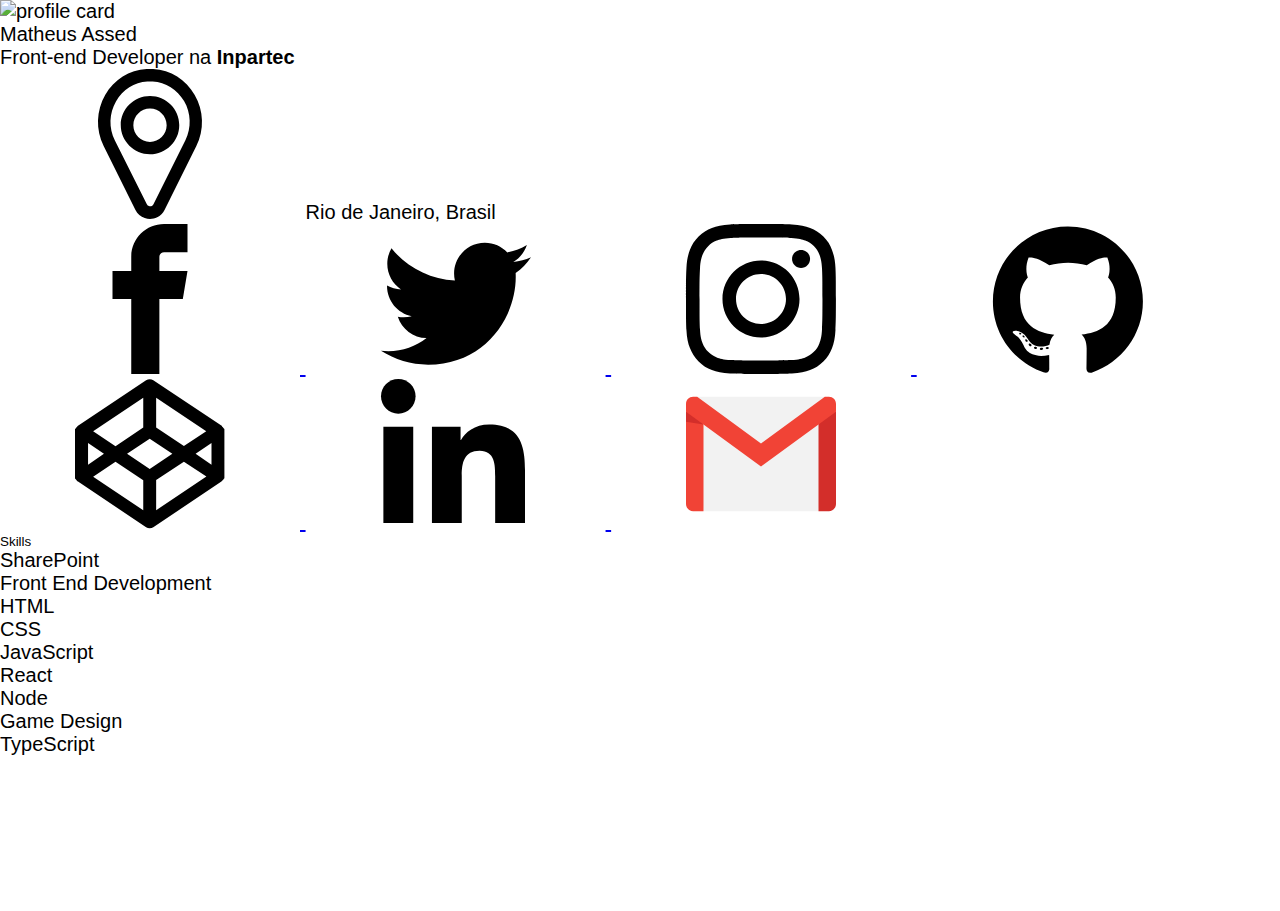
==== index.html @ c16f8de3 "Update Geral" ====
<!DOCTYPE html>
<html>
<head>
	<meta charset="utf-8">
	<meta http-equiv="X-UA-Compatible" content="IE=edge">
	<meta name="viewport" content="width=device-width, initial-scale=1.0">

	<!--Titulo-->
	<title>Matheus Assed</title>

	<!--Favicon-->
	<link rel="icon" href="favicon.ico" type="image/ico"/>

	<!--CSS-->
	<link rel="stylesheet" href="style/style.css">

</head>
<body>
	<div class="wrapper">
	  <div class="profile-card js-profile-card">
	    <div class="profile-card__img">
	      <img src="https://i.imgur.com/CRNBzxI.jpg" alt="profile card">
	    </div>

	    <div class="profile-card__cnt js-profile-cnt">
	      <div class="profile-card__name">Matheus Assed</div>
	      <div class="profile-card__txt">Front-end Developer na <strong>Inpartec</strong></div>
	      <div class="profile-card-loc">
		<span class="profile-card-loc__icon">
		  <svg class="icon"><use xlink:href="#icon-location"></use></svg>
		</span>

		<span class="profile-card-loc__txt">
		  Rio de Janeiro, Brasil
		</span>
	      </div>

	      <div class="profile-card-social">
		<a href="https://www.facebook.com/matheusassed" class="profile-card-social__item facebook" target="_blank">
		  <span class="icon-font">
		      <svg class="icon"><use xlink:href="#icon-facebook"></use></svg>
		  </span>
		</a>

		<a href="https://twitter.com/matheusassed" class="profile-card-social__item twitter" target="_blank">
		  <span class="icon-font">
		      <svg class="icon"><use xlink:href="#icon-twitter"></use></svg>
		  </span>
		</a>

		<a href="https://www.instagram.com/matheusassed" class="profile-card-social__item instagram" target="_blank">
		  <span class="icon-font">
		      <svg class="icon"><use xlink:href="#icon-instagram"></use></svg>
		  </span>
		</a>

		<a href="https://github.com/matheusassed" class="profile-card-social__item github" target="_blank">
		  <span class="icon-font">
		      <svg class="icon"><use xlink:href="#icon-github"></use></svg>
		  </span>
		</a>

		<a href="https://codepen.io/matheusassed" class="profile-card-social__item codepen" target="_blank">
		  <span class="icon-font">
		      <svg class="icon"><use xlink:href="#icon-codepen"></use></svg>
		  </span>
		</a>        

		<a href="https://linkedin.com/in/matheusassed" class="profile-card-social__item linkedin" target="_blank">
		  <span class="icon-font">
		      <svg class="icon"><use xlink:href="#icon-linkedin"></use></svg>
		  </span>
		</a>        

		<a href="mailto:matheusassed@gmail.com" class="profile-card-social__item email" target="_blank">
		  <span class="icon-font">
		      <svg class="icon"><use xlink:href="#icon-email"></use></svg>
		  </span>
		</a>

	      </div>

	      <div class="skills">
		<h6>Skills</h6>
		<ul>
		  <li>SharePoint</li>
		  <li>Front End Development</li>
		  <li>HTML</li>
		  <li>CSS</li>
		  <li>JavaScript</li>
		  <li>React</li>
		  <li>Node</li>
		  <li>Game Design</li>
		  <li>TypeScript</li>
		</ul>
		    </div>
	    </div>
	  </div>

	</div>

	<svg hidden="hidden">
	  <defs>
	    <symbol id="icon-codepen" viewBox="0 0 32 32">
	      <title>codepen</title>
	      <path d="M31.872 10.912v-0.032c0-0.064 0-0.064 0-0.096v-0.064c0-0.064 0-0.064-0.064-0.096 0 0 0-0.064-0.064-0.064 0-0.064-0.064-0.064-0.064-0.096 0 0 0-0.064-0.064-0.064 0-0.064-0.064-0.064-0.064-0.096l-0.192-0.192v-0.064l-0.064-0.064-14.592-9.696c-0.448-0.32-1.056-0.32-1.536 0l-14.528 9.696-0.32 0.32c0 0-0.064 0.064-0.064 0.096 0 0 0 0.064-0.064 0.064 0 0.064-0.064 0.064-0.064 0.096 0 0 0 0.064-0.064 0.064 0 0.064 0 0.064-0.064 0.096v0.064c0 0.064 0 0.064 0 0.096v0.064c0 0.064 0 0.096 0 0.16v9.696c0 0.064 0 0.096 0 0.16v0.064c0 0.064 0 0.064 0 0.096v0.064c0 0.064 0 0.064 0.064 0.096 0 0 0 0.064 0.064 0.064 0 0.064 0.064 0.064 0.064 0.096 0 0 0 0.064 0.064 0.064 0 0.064 0.064 0.064 0.064 0.096l0.256 0.256 0.064 0.032 14.528 9.728c0.224 0.16 0.48 0.224 0.768 0.224s0.544-0.064 0.768-0.224l14.528-9.728 0.32-0.32c0 0 0.064-0.064 0.064-0.096 0 0 0-0.064 0.064-0.064 0-0.064 0.064-0.064 0.064-0.096 0 0 0-0.064 0.064-0.064 0-0.064 0-0.064 0.064-0.096v-0.032c0-0.064 0-0.064 0-0.096v-0.064c0-0.064 0-0.096 0-0.16v-9.664c0-0.064 0-0.096 0-0.224zM17.312 4l10.688 7.136-4.768 3.168-5.92-3.936v-6.368zM14.56 4v6.368l-5.92 3.968-4.768-3.168 10.688-7.168zM2.784 13.664l3.392 2.304-3.392 2.304c0 0 0-4.608 0-4.608zM14.56 28l-10.688-7.136 4.768-3.2 5.92 3.936v6.4zM15.936 19.2l-4.832-3.232 4.832-3.232 4.832 3.232-4.832 3.232zM17.312 28v-6.432l5.92-3.936 4.8 3.168-10.72 7.2zM29.12 18.272l-3.392-2.304 3.392-2.304v4.608z"></path>
	    </symbol>

	    <symbol id="icon-github" viewBox="0 0 32 32">
	      <title>github</title>
	      <path d="M16.192 0.512c-8.832 0-16 7.168-16 16 0 7.072 4.576 13.056 10.944 15.168 0.8 0.16 1.088-0.352 1.088-0.768 0-0.384 0-1.632-0.032-2.976-4.448 0.96-5.376-1.888-5.376-1.888-0.736-1.856-1.792-2.336-1.792-2.336-1.44-0.992 0.096-0.96 0.096-0.96 1.6 0.128 2.464 1.664 2.464 1.664 1.44 2.432 3.744 1.728 4.672 1.344 0.128-1.024 0.544-1.728 1.024-2.144-3.552-0.448-7.296-1.824-7.296-7.936 0-1.76 0.64-3.168 1.664-4.288-0.16-0.416-0.704-2.016 0.16-4.224 0 0 1.344-0.416 4.416 1.632 1.28-0.352 2.656-0.544 4-0.544s2.72 0.192 4 0.544c3.040-2.080 4.384-1.632 4.384-1.632 0.864 2.208 0.32 3.84 0.16 4.224 1.024 1.12 1.632 2.56 1.632 4.288 0 6.144-3.744 7.488-7.296 7.904 0.576 0.512 1.088 1.472 1.088 2.976 0 2.144-0.032 3.872-0.032 4.384 0 0.416 0.288 0.928 1.088 0.768 6.368-2.112 10.944-8.128 10.944-15.168 0-8.896-7.168-16.032-16-16.032z"></path>
	      <path d="M6.24 23.488c-0.032 0.064-0.16 0.096-0.288 0.064-0.128-0.064-0.192-0.16-0.128-0.256 0.032-0.096 0.16-0.096 0.288-0.064 0.128 0.064 0.192 0.16 0.128 0.256v0z"></path>
	      <path d="M6.912 24.192c-0.064 0.064-0.224 0.032-0.32-0.064s-0.128-0.256-0.032-0.32c0.064-0.064 0.224-0.032 0.32 0.064s0.096 0.256 0.032 0.32v0z"></path>
	      <path d="M7.52 25.12c-0.096 0.064-0.256 0-0.352-0.128s-0.096-0.32 0-0.384c0.096-0.064 0.256 0 0.352 0.128 0.128 0.128 0.128 0.32 0 0.384v0z"></path>
	      <path d="M8.384 26.016c-0.096 0.096-0.288 0.064-0.416-0.064s-0.192-0.32-0.096-0.416c0.096-0.096 0.288-0.064 0.416 0.064 0.16 0.128 0.192 0.32 0.096 0.416v0z"></path>
	      <path d="M9.6 26.528c-0.032 0.128-0.224 0.192-0.384 0.128-0.192-0.064-0.288-0.192-0.256-0.32s0.224-0.192 0.416-0.128c0.128 0.032 0.256 0.192 0.224 0.32v0z"></path>
	      <path d="M10.912 26.624c0 0.128-0.16 0.256-0.352 0.256s-0.352-0.096-0.352-0.224c0-0.128 0.16-0.256 0.352-0.256 0.192-0.032 0.352 0.096 0.352 0.224v0z"></path>
	      <path d="M12.128 26.4c0.032 0.128-0.096 0.256-0.288 0.288s-0.352-0.032-0.384-0.16c-0.032-0.128 0.096-0.256 0.288-0.288s0.352 0.032 0.384 0.16v0z"></path>
	    </symbol>

	    <symbol id="icon-location" viewBox="0 0 32 32">
	      <title>location</title>
	      <path d="M16 31.68c-0.352 0-0.672-0.064-1.024-0.16-0.8-0.256-1.44-0.832-1.824-1.6l-6.784-13.632c-1.664-3.36-1.568-7.328 0.32-10.592 1.856-3.2 4.992-5.152 8.608-5.376h1.376c3.648 0.224 6.752 2.176 8.608 5.376 1.888 3.264 2.016 7.232 0.352 10.592l-6.816 13.664c-0.288 0.608-0.8 1.12-1.408 1.408-0.448 0.224-0.928 0.32-1.408 0.32zM15.392 2.368c-2.88 0.192-5.408 1.76-6.912 4.352-1.536 2.688-1.632 5.92-0.288 8.672l6.816 13.632c0.128 0.256 0.352 0.448 0.64 0.544s0.576 0.064 0.832-0.064c0.224-0.096 0.384-0.288 0.48-0.48l6.816-13.664c1.376-2.752 1.248-5.984-0.288-8.672-1.472-2.56-4-4.128-6.88-4.32h-1.216zM16 17.888c-3.264 0-5.92-2.656-5.92-5.92 0-3.232 2.656-5.888 5.92-5.888s5.92 2.656 5.92 5.92c0 3.264-2.656 5.888-5.92 5.888zM16 8.128c-2.144 0-3.872 1.728-3.872 3.872s1.728 3.872 3.872 3.872 3.872-1.728 3.872-3.872c0-2.144-1.76-3.872-3.872-3.872z"></path>
	      <path d="M16 32c-0.384 0-0.736-0.064-1.12-0.192-0.864-0.288-1.568-0.928-1.984-1.728l-6.784-13.664c-1.728-3.456-1.6-7.52 0.352-10.912 1.888-3.264 5.088-5.28 8.832-5.504h1.376c3.744 0.224 6.976 2.24 8.864 5.536 1.952 3.36 2.080 7.424 0.352 10.912l-6.784 13.632c-0.32 0.672-0.896 1.216-1.568 1.568-0.48 0.224-0.992 0.352-1.536 0.352zM15.36 0.64h-0.064c-3.488 0.224-6.56 2.112-8.32 5.216-1.824 3.168-1.952 7.040-0.32 10.304l6.816 13.632c0.32 0.672 0.928 1.184 1.632 1.44s1.472 0.192 2.176-0.16c0.544-0.288 1.024-0.736 1.28-1.28l6.816-13.632c1.632-3.264 1.504-7.136-0.32-10.304-1.824-3.104-4.864-5.024-8.384-5.216h-1.312zM16 29.952c-0.16 0-0.32-0.032-0.448-0.064-0.352-0.128-0.64-0.384-0.8-0.704l-6.816-13.664c-1.408-2.848-1.312-6.176 0.288-8.96 1.536-2.656 4.16-4.32 7.168-4.512h1.216c3.040 0.192 5.632 1.824 7.2 4.512 1.6 2.752 1.696 6.112 0.288 8.96l-6.848 13.632c-0.128 0.288-0.352 0.512-0.64 0.64-0.192 0.096-0.384 0.16-0.608 0.16zM15.424 2.688c-2.784 0.192-5.216 1.696-6.656 4.192-1.504 2.592-1.6 5.696-0.256 8.352l6.816 13.632c0.096 0.192 0.256 0.32 0.448 0.384s0.416 0.064 0.608-0.032c0.16-0.064 0.288-0.192 0.352-0.352l6.816-13.664c1.312-2.656 1.216-5.792-0.288-8.352-1.472-2.464-3.904-4-6.688-4.16h-1.152zM16 18.208c-3.424 0-6.24-2.784-6.24-6.24 0-3.424 2.816-6.208 6.24-6.208s6.24 2.784 6.24 6.24c0 3.424-2.816 6.208-6.24 6.208zM16 6.4c-3.072 0-5.6 2.496-5.6 5.6 0 3.072 2.528 5.6 5.6 5.6s5.6-2.496 5.6-5.6c0-3.104-2.528-5.6-5.6-5.6zM16 16.16c-2.304 0-4.16-1.888-4.16-4.16s1.888-4.16 4.16-4.16c2.304 0 4.16 1.888 4.16 4.16s-1.856 4.16-4.16 4.16zM16 8.448c-1.952 0-3.552 1.6-3.552 3.552s1.6 3.552 3.552 3.552c1.952 0 3.552-1.6 3.552-3.552s-1.6-3.552-3.552-3.552z"></path>
	    </symbol>

	    <symbol id="icon-facebook" viewBox="0 0 32 32">
	      <title>facebook</title>
	      <path d="M19 6h5v-6h-5c-3.86 0-7 3.14-7 7v3h-4v6h4v16h6v-16h5l1-6h-6v-3c0-0.542 0.458-1 1-1z"></path>
	    </symbol>    

	    <symbol id="icon-email" viewBox="0 0 32 32">
	      <title>email</title>
	      <svg version="1.1" id="Layer_1" xmlns="http://www.w3.org/2000/svg" xmlns:xlink="http://www.w3.org/1999/xlink" x="0px" y="0px"
		 viewBox="0 0 512 512" style="enable-background:new 0 0 512 512;" xml:space="preserve">
		<g>
		  <polygon style="fill:#F2F2F2;" points="484.973,122.808 452.288,451.017 59.712,451.017 33.379,129.16 256,253.802 	"/>
		  <polygon style="fill:#F2F2F2;" points="473.886,60.983 256,265.659 38.114,60.983 256,60.983 	"/>
		</g>
		<path style="fill:#F14336;" d="M59.712,155.493v295.524H24.139C10.812,451.017,0,440.206,0,426.878V111.967l39,1.063L59.712,155.493
		  z"/>
		<path style="fill:#D32E2A;" d="M512,111.967v314.912c0,13.327-10.812,24.139-24.152,24.139h-35.56V155.493l19.692-46.525
		  L512,111.967z"/>
		<path style="fill:#F14336;" d="M512,85.122v26.845l-59.712,43.526L256,298.561L59.712,155.493L0,111.967V85.122
		  c0-13.327,10.812-24.139,24.139-24.139h13.975L256,219.792L473.886,60.983h13.962C501.188,60.983,512,71.794,512,85.122z"/>
		<polygon style="fill:#D32E2A;" points="59.712,155.493 0,146.235 0,111.967 "/>
		<g>
		</g>
		<g>
		</g>
		<g>
		</g>
		<g>
		</g>
		<g>
		</g>
		<g>
		</g>
		<g>
		</g>
		<g>
		</g>
		<g>
		</g>
		<g>
		</g>
		<g>
		</g>
		<g>
		</g>
		<g>
		</g>
		<g>
		</g>
		<g>
		</g>
	      </svg>
	    </symbol>

	    <symbol id="icon-instagram" viewBox="0 0 32 32">
	      <title>instagram</title>
	      <path d="M16 2.881c4.275 0 4.781 0.019 6.462 0.094 1.563 0.069 2.406 0.331 2.969 0.55 0.744 0.288 1.281 0.638 1.837 1.194 0.563 0.563 0.906 1.094 1.2 1.838 0.219 0.563 0.481 1.412 0.55 2.969 0.075 1.688 0.094 2.194 0.094 6.463s-0.019 4.781-0.094 6.463c-0.069 1.563-0.331 2.406-0.55 2.969-0.288 0.744-0.637 1.281-1.194 1.837-0.563 0.563-1.094 0.906-1.837 1.2-0.563 0.219-1.413 0.481-2.969 0.55-1.688 0.075-2.194 0.094-6.463 0.094s-4.781-0.019-6.463-0.094c-1.563-0.069-2.406-0.331-2.969-0.55-0.744-0.288-1.281-0.637-1.838-1.194-0.563-0.563-0.906-1.094-1.2-1.837-0.219-0.563-0.481-1.413-0.55-2.969-0.075-1.688-0.094-2.194-0.094-6.463s0.019-4.781 0.094-6.463c0.069-1.563 0.331-2.406 0.55-2.969 0.288-0.744 0.638-1.281 1.194-1.838 0.563-0.563 1.094-0.906 1.838-1.2 0.563-0.219 1.412-0.481 2.969-0.55 1.681-0.075 2.188-0.094 6.463-0.094zM16 0c-4.344 0-4.887 0.019-6.594 0.094-1.7 0.075-2.869 0.35-3.881 0.744-1.056 0.412-1.95 0.956-2.837 1.85-0.894 0.888-1.438 1.781-1.85 2.831-0.394 1.019-0.669 2.181-0.744 3.881-0.075 1.713-0.094 2.256-0.094 6.6s0.019 4.887 0.094 6.594c0.075 1.7 0.35 2.869 0.744 3.881 0.413 1.056 0.956 1.95 1.85 2.837 0.887 0.887 1.781 1.438 2.831 1.844 1.019 0.394 2.181 0.669 3.881 0.744 1.706 0.075 2.25 0.094 6.594 0.094s4.888-0.019 6.594-0.094c1.7-0.075 2.869-0.35 3.881-0.744 1.050-0.406 1.944-0.956 2.831-1.844s1.438-1.781 1.844-2.831c0.394-1.019 0.669-2.181 0.744-3.881 0.075-1.706 0.094-2.25 0.094-6.594s-0.019-4.887-0.094-6.594c-0.075-1.7-0.35-2.869-0.744-3.881-0.394-1.063-0.938-1.956-1.831-2.844-0.887-0.887-1.781-1.438-2.831-1.844-1.019-0.394-2.181-0.669-3.881-0.744-1.712-0.081-2.256-0.1-6.6-0.1v0z"></path>
	      <path d="M16 7.781c-4.537 0-8.219 3.681-8.219 8.219s3.681 8.219 8.219 8.219 8.219-3.681 8.219-8.219c0-4.537-3.681-8.219-8.219-8.219zM16 21.331c-2.944 0-5.331-2.387-5.331-5.331s2.387-5.331 5.331-5.331c2.944 0 5.331 2.387 5.331 5.331s-2.387 5.331-5.331 5.331z"></path>
	      <path d="M26.462 7.456c0 1.060-0.859 1.919-1.919 1.919s-1.919-0.859-1.919-1.919c0-1.060 0.859-1.919 1.919-1.919s1.919 0.859 1.919 1.919z"></path>
	    </symbol>

	    <symbol id="icon-twitter" viewBox="0 0 32 32">
	      <title>twitter</title>
	      <path d="M32 7.075c-1.175 0.525-2.444 0.875-3.769 1.031 1.356-0.813 2.394-2.1 2.887-3.631-1.269 0.75-2.675 1.3-4.169 1.594-1.2-1.275-2.906-2.069-4.794-2.069-3.625 0-6.563 2.938-6.563 6.563 0 0.512 0.056 1.012 0.169 1.494-5.456-0.275-10.294-2.888-13.531-6.862-0.563 0.969-0.887 2.1-0.887 3.3 0 2.275 1.156 4.287 2.919 5.463-1.075-0.031-2.087-0.331-2.975-0.819 0 0.025 0 0.056 0 0.081 0 3.181 2.263 5.838 5.269 6.437-0.55 0.15-1.131 0.231-1.731 0.231-0.425 0-0.831-0.044-1.237-0.119 0.838 2.606 3.263 4.506 6.131 4.563-2.25 1.762-5.075 2.813-8.156 2.813-0.531 0-1.050-0.031-1.569-0.094 2.913 1.869 6.362 2.95 10.069 2.95 12.075 0 18.681-10.006 18.681-18.681 0-0.287-0.006-0.569-0.019-0.85 1.281-0.919 2.394-2.075 3.275-3.394z"></path>
	    </symbol>    

	    <symbol id="icon-linkedin" viewBox="0 0 25 25">
	      <title>linkedin</title>
		<path d="m23.994 24v-.001h.006v-8.802c0-4.306-.927-7.623-5.961-7.623-2.42 0-4.044 1.328-4.707 2.587h-.07v-2.185h-4.773v16.023h4.97v-7.934c0-2.089.396-4.109 2.983-4.109 2.549 0 2.587 2.384 2.587 4.243v7.801z"/>
		<path d="m.396 7.977h4.976v16.023h-4.976z"/>
		<path d="m2.882 0c-1.591 0-2.882 1.291-2.882 2.882s1.291 2.909 2.882 2.909 2.882-1.318 2.882-2.909c-.001-1.591-1.292-2.882-2.882-2.882z"/>
	    </symbol>


	  </defs>
	</svg>

	<script src="js/script.js"></script>
	<script src="js/konami.js"></script>
</body>
</html>
---- style/style.css ----
/*ANIMAÇÃO*/
/* Subtítulo Animação Digitação */
.header-sub-title {
  color: #FAFAFA;
	padding: 0.1em;
	height: 10px;
	margin-bottom: 60px;
	font-family: 'Courier New', Courier, monospace;
}

/* Animação Ícones */
.hvr-grow {
  display: inline-block;
  vertical-align: middle;
  -webkit-transform: perspective(1px) translateZ(0);
  transform: perspective(1px) translateZ(0);
  box-shadow: 0 0 1px rgba(0, 0, 0, 0);
  -webkit-transition-duration: 0.3s;
  transition-duration: 0.3s;
  -webkit-transition-property: transform;
  transition-property: transform;
}
.hvr-grow:hover, .hvr-grow:focus, .hvr-grow:active {
  -webkit-transform: scale(1.1);
  transform: scale(1.1);
}

/*ANIMAÇÃO*/

/* Minimal CSS Reset */

html {
  box-sizing: border-box;
  font-size: 12px;
}

*, *:before, *:after {
  box-sizing: inherit;
}

body, h1, h2, h3, h4, h5, h6, p, ol, ul {
  margin: 0;
  padding: 0;
  font-weight: normal;
}

ol, ul {
  list-style: none;
}

img {
  max-width: 100%;
  height: auto;
}


/* Typography */

html {
	font-family: 'Roboto', sans-serif;
}

@media (min-width: 576px) {
	html {
		font-size: 14px;
	}
}

@media (min-width: 768px) {
	html {
		font-size: 16px;
	}
}

@media (min-width: 992px) {
	html {
		font-size: 18px;
	}
}

@media (min-width: 1200px) {
	html {
		font-size: 20px;
	}
}

.icons-social i {
	font-size: 4em;
}

/* Styles */

main {
	display: flex;
	flex-direction: column;
	min-height: 100vh;
	justify-content: center;
	padding: 0 30px;
	text-align: center;
}

main > .intro {
	font-family: 'Reem Kufi', sans-serif;
	font-size: 4.75em;
	font-weight: 600;
	text-transform: uppercase;
}

main > .tagline {
	font-size: 2.5rem;
	margin: 2.5rem auto 0 auto;
	font-weight: 100;
}

.icons-social i {
	padding: 10px;
}

.devto {
	margin-bottom: -0.20rem;
}

.devto svg {
	margin-bottom: -0.20rem;
	margin-left: 0.675rem;;
	width: 2.65rem;
	height: 2.65rem;
}

main {
	background: 
	linear-gradient(153.54392782514515deg, rgba(30, 33, 83,1) 13.192821368948247%,rgba(145, 105, 154,1) 83.47662771285474%);
	color: #FAFAFA;
}

#work-with {
	font-size: 1.7rem;
	font-family: "courier new";
	margin-bottom: -15px;
}

.icons-social a {
	color: #FAFAFA;
	font-size: 1.5em;
	margin-top: 30px;
}

.icons-social a svg path{
	fill: #FAFAFA;
}

img.skill{
	margin-top: 20px;
	max-width: 100px;
	height: auto;
	text-align: center;
}

.listed-skill{
	margin-top: 30px;
}

h1.intro {
	margin-top: 60px;
}

.game-engines{
	margin-bottom: 150px;
}

@media (max-width: 900px){
	img.skill{
		max-width: 70px;
	}
}
@media (max-width: 768px){
	img.skill{
		max-width: 100px;
	}
}
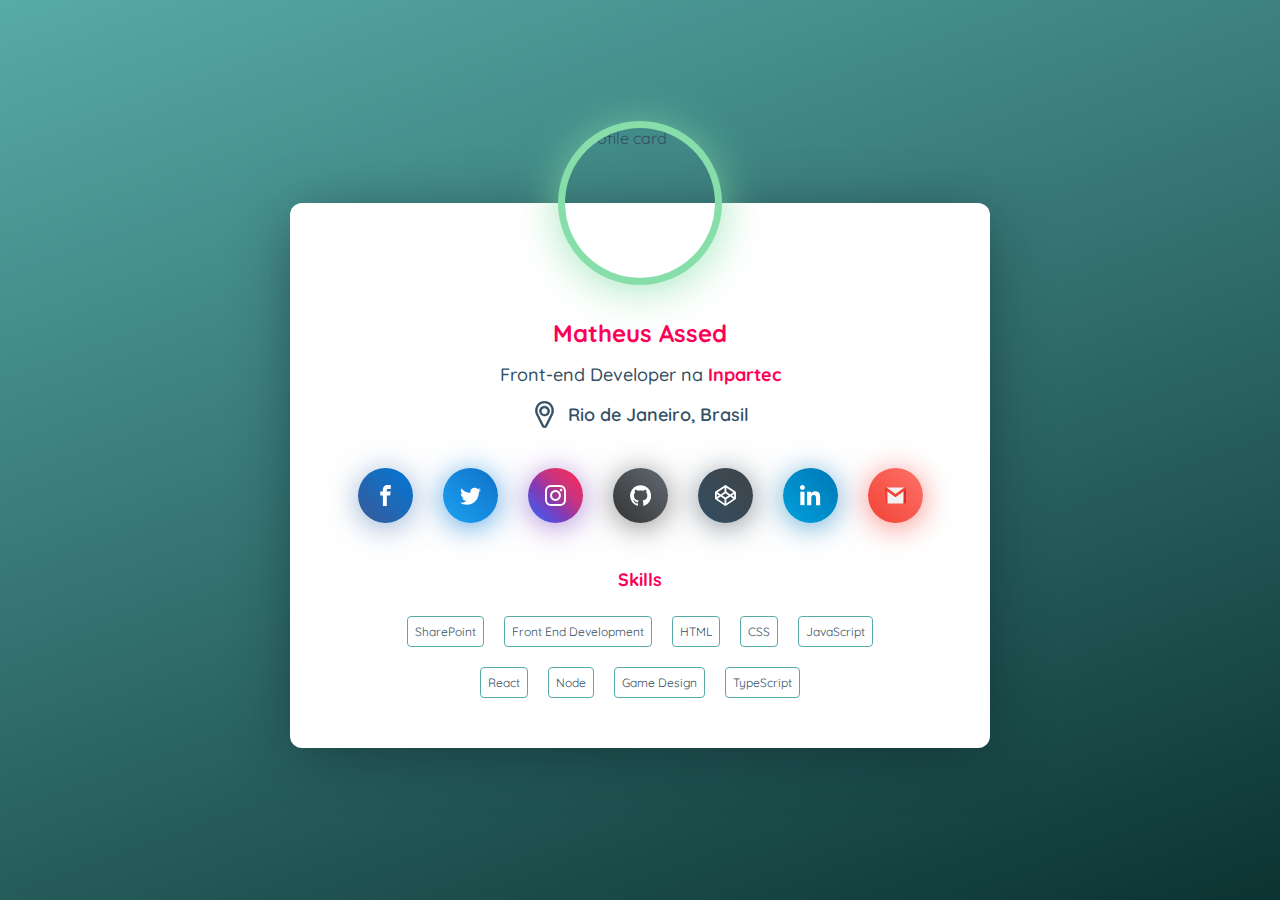
==== commit d91fe123: "Update index.html" ====
--- a/index.html
+++ b/index.html
@@ -99,7 +99,7 @@
 
 	</div>
 
-	<svg hidden="hidden">
+	<svg class="hidden_svg" hidden="hidden">
 	  <defs>
 	    <symbol id="icon-codepen" viewBox="0 0 32 32">
 	      <title>codepen</title>
--- a/style/style.css
+++ b/style/style.css
@@ -1,180 +1,402 @@
-/*ANIMAÇÃO*/
-/* Subtítulo Animação Digitação */
-.header-sub-title {
-  color: #FAFAFA;
-	padding: 0.1em;
-	height: 10px;
-	margin-bottom: 60px;
-	font-family: 'Courier New', Courier, monospace;
-}
-
-/* Animação Ícones */
-.hvr-grow {
+@import url("https://fonts.googleapis.com/css?family=Quicksand:400,500,700&subset=latin-ext");
+html {
+  position: relative;
+  overflow-x: hidden !important;
+}
+
+* {
+  box-sizing: border-box;
+}
+
+body {
+  font-family: 'Quicksand', sans-serif;
+  color: #324e63;
+  margin: 0;
+}
+
+.hidden_svg {
+  display: none;
+}
+
+a, a:hover {
+  text-decoration: none;
+}
+
+.icon {
   display: inline-block;
-  vertical-align: middle;
-  -webkit-transform: perspective(1px) translateZ(0);
-  transform: perspective(1px) translateZ(0);
-  box-shadow: 0 0 1px rgba(0, 0, 0, 0);
-  -webkit-transition-duration: 0.3s;
-  transition-duration: 0.3s;
-  -webkit-transition-property: transform;
-  transition-property: transform;
-}
-.hvr-grow:hover, .hvr-grow:focus, .hvr-grow:active {
-  -webkit-transform: scale(1.1);
-  transform: scale(1.1);
-}
-
-/*ANIMAÇÃO*/
-
-/* Minimal CSS Reset */
-
-html {
-  box-sizing: border-box;
+  width: 1em;
+  height: 1em;
+  stroke-width: 0;
+  stroke: currentColor;
+  fill: currentColor;
+}
+
+.wrapper {
+  width: 100%;
+  width: 100%;
+  height: auto;
+  min-height: 100vh;
+  padding: 50px 20px;
+  padding-top: 100px;
+  display: flex;
+  background-image: linear-gradient(-20deg, #0B3332 0%, #57ABA8 100%);
+}
+@media screen and (max-width: 768px) {
+  .wrapper {
+    height: auto;
+    min-height: 100vh;
+    padding-top: 100px;
+  }
+}
+
+.profile-card {
+  width: 100%;
+  min-height: 460px;
+  margin: auto;
+  box-shadow: 0px 8px 60px -10px rgba(13, 28, 39, 0.6);
+  background: #fff;
+  border-radius: 12px;
+  max-width: 700px;
+  position: relative;
+}
+.profile-card.active .profile-card__cnt {
+  filter: blur(6px);
+}
+.profile-card.active .profile-card-message,
+.profile-card.active .profile-card__overlay {
+  opacity: 1;
+  pointer-events: auto;
+  transition-delay: .1s;
+}
+.profile-card.active .profile-card-form {
+  transform: none;
+  transition-delay: .1s;
+}
+.profile-card__img {
+  width: 150px;
+  height: 150px;
+  margin-left: auto;
+  margin-right: auto;
+  transform: translateY(-50%);
+  border-radius: 50%;
+  overflow: hidden;
+  position: relative;
+  z-index: 4;
+  box-shadow: 0px 5px 50px 0px #87deaa, 0px 0px 0px 7px #87deaa;
+}
+@media screen and (max-width: 576px) {
+  .profile-card__img {
+    width: 120px;
+    height: 120px;
+  }
+}
+.profile-card__img img {
+  display: block;
+  width: 100%;
+  height: 100%;
+  object-fit: cover;
+  border-radius: 50%;
+}
+.profile-card__cnt {
+  margin-top: -35px;
+  text-align: center;
+  padding: 0 20px;
+  padding-bottom: 40px;
+  transition: all .3s;
+}
+.profile-card__name {
+  font-weight: 700;
+  font-size: 24px;
+  color: #FC0055;
+  margin-bottom: 15px;
+}
+.profile-card__txt {
+  font-size: 18px;
+  font-weight: 500;
+  color: #324e63;
+  margin-bottom: 15px;
+}
+.profile-card__txt strong {
+  color: #FC0055;
+  font-weight: 700;
+}
+.profile-card-loc {
+  display: flex;
+  justify-content: center;
+  align-items: center;
+  font-size: 18px;
+  font-weight: 600;
+}
+.profile-card-loc__icon {
+  display: inline-flex;
+  font-size: 27px;
+  margin-right: 10px;
+}
+.profile-card-inf {
+  display: flex;
+  justify-content: center;
+  flex-wrap: wrap;
+  align-items: flex-start;
+  margin-top: 35px;
+}
+.profile-card-inf__item {
+  padding: 10px 35px;
+  min-width: 150px;
+}
+@media screen and (max-width: 768px) {
+  .profile-card-inf__item {
+    padding: 10px 20px;
+    min-width: 120px;
+  }
+}
+.profile-card-inf__title {
+  font-weight: 700;
+  font-size: 27px;
+  color: #324e63;
+}
+.profile-card-inf__txt {
+  font-weight: 500;
+  margin-top: 7px;
+}
+.profile-card-social {
+  margin-top: 25px;
+  display: flex;
+  justify-content: center;
+  align-items: center;
+  flex-wrap: wrap;
+}
+.profile-card-social__item {
+  display: inline-flex;
+  width: 55px;
+  height: 55px;
+  margin: 15px;
+  border-radius: 50%;
+  align-items: center;
+  justify-content: center;
+  color: #fff;
+  background: #405de6;
+  box-shadow: 0px 7px 30px rgba(43, 98, 169, 0.5);
+  position: relative;
+  font-size: 21px;
+  flex-shrink: 0;
+  transition: all .3s;
+}
+@media screen and (max-width: 768px) {
+  .profile-card-social__item {
+    width: 50px;
+    height: 50px;
+    margin: 10px;
+  }
+}
+@media screen and (min-width: 768px) {
+  .profile-card-social__item:hover {
+    transform: scale(1.2);
+  }
+}
+.profile-card-social__item.facebook {
+  background: linear-gradient(45deg, #3b5998, #0078d7);
+  box-shadow: 0px 4px 30px rgba(43, 98, 169, 0.5);
+}
+.profile-card-social__item.twitter {
+  background: linear-gradient(45deg, #1da1f2, #0e71c8);
+  box-shadow: 0px 4px 30px rgba(19, 127, 212, 0.7);
+}
+.profile-card-social__item.instagram {
+  background: linear-gradient(45deg, #405de6, #5851db, #833ab4, #c13584, #e1306c, #fd1d1d);
+  box-shadow: 0px 4px 30px rgba(120, 64, 190, 0.6);
+}
+.profile-card-social__item.linkedin {
+  background: linear-gradient(45deg, #00a0dc, #0077b5);
+  box-shadow: 0px 4px 30px rgba(0, 119, 181, 0.6);
+}
+.profile-card-social__item.github {
+  background: linear-gradient(45deg, #333333, #626b73);
+  box-shadow: 0px 4px 30px rgba(63, 65, 67, 0.6);
+}
+.profile-card-social__item.codepen {
+  background: linear-gradient(45deg, #324e63, #414447);
+  box-shadow: 0px 4px 30px rgba(55, 75, 90, 0.6);
+}
+.profile-card-social__item.email {
+  background: linear-gradient(45deg, #F14336, #ff7269);
+  box-shadow: 0px 4px 30px rgba(241, 67, 54, 0.6);
+}
+.profile-card-social .icon-font {
+  display: inline-flex;
+}
+.profile-card-ctr {
+  display: flex;
+  justify-content: center;
+  align-items: center;
+  margin-top: 40px;
+}
+@media screen and (max-width: 576px) {
+  .profile-card-ctr {
+    flex-wrap: wrap;
+  }
+}
+.profile-card .skills h6 {
+  font-size: 18px;
+  color: #FC0055;
+  margin: 30px auto 15px;
+}
+.profile-card .skills ul {
+  list-style-type: none;
+  margin: 0 auto;
+  padding: 0;
+  display: flex;
+  justify-content: center;
+  align-items: center;
+  flex-wrap: wrap;
+  max-width: 80%;
+}
+.profile-card .skills ul li {
+  border: 1px solid #57ABA8;
+  border-radius: 4px;
   font-size: 12px;
-}
-
-*, *:before, *:after {
-  box-sizing: inherit;
-}
-
-body, h1, h2, h3, h4, h5, h6, p, ol, ul {
-  margin: 0;
-  padding: 0;
-  font-weight: normal;
-}
-
-ol, ul {
-  list-style: none;
-}
-
-img {
-  max-width: 100%;
-  height: auto;
-}
-
-
-/* Typography */
-
-html {
-	font-family: 'Roboto', sans-serif;
-}
-
-@media (min-width: 576px) {
-	html {
-		font-size: 14px;
-	}
-}
-
-@media (min-width: 768px) {
-	html {
-		font-size: 16px;
-	}
-}
-
-@media (min-width: 992px) {
-	html {
-		font-size: 18px;
-	}
-}
-
-@media (min-width: 1200px) {
-	html {
-		font-size: 20px;
-	}
-}
-
-.icons-social i {
-	font-size: 4em;
-}
-
-/* Styles */
-
-main {
-	display: flex;
-	flex-direction: column;
-	min-height: 100vh;
-	justify-content: center;
-	padding: 0 30px;
-	text-align: center;
-}
-
-main > .intro {
-	font-family: 'Reem Kufi', sans-serif;
-	font-size: 4.75em;
-	font-weight: 600;
-	text-transform: uppercase;
-}
-
-main > .tagline {
-	font-size: 2.5rem;
-	margin: 2.5rem auto 0 auto;
-	font-weight: 100;
-}
-
-.icons-social i {
-	padding: 10px;
-}
-
-.devto {
-	margin-bottom: -0.20rem;
-}
-
-.devto svg {
-	margin-bottom: -0.20rem;
-	margin-left: 0.675rem;;
-	width: 2.65rem;
-	height: 2.65rem;
-}
-
-main {
-	background: 
-	linear-gradient(153.54392782514515deg, rgba(30, 33, 83,1) 13.192821368948247%,rgba(145, 105, 154,1) 83.47662771285474%);
-	color: #FAFAFA;
-}
-
-#work-with {
-	font-size: 1.7rem;
-	font-family: "courier new";
-	margin-bottom: -15px;
-}
-
-.icons-social a {
-	color: #FAFAFA;
-	font-size: 1.5em;
-	margin-top: 30px;
-}
-
-.icons-social a svg path{
-	fill: #FAFAFA;
-}
-
-img.skill{
-	margin-top: 20px;
-	max-width: 100px;
-	height: auto;
-	text-align: center;
-}
-
-.listed-skill{
-	margin-top: 30px;
-}
-
-h1.intro {
-	margin-top: 60px;
-}
-
-.game-engines{
-	margin-bottom: 150px;
-}
-
-@media (max-width: 900px){
-	img.skill{
-		max-width: 70px;
-	}
-}
-@media (max-width: 768px){
-	img.skill{
-		max-width: 100px;
-	}
-}+  margin: 10px;
+  padding: 7px;
+}
+.profile-card__button {
+  background: none;
+  border: none;
+  font-family: 'Quicksand', sans-serif;
+  font-weight: 700;
+  font-size: 19px;
+  margin: 15px 35px;
+  padding: 15px 40px;
+  min-width: 201px;
+  border-radius: 50px;
+  min-height: 55px;
+  color: #fff;
+  cursor: pointer;
+  backface-visibility: hidden;
+  transition: all .3s;
+}
+@media screen and (max-width: 768px) {
+  .profile-card__button {
+    min-width: 170px;
+    margin: 15px 25px;
+  }
+}
+@media screen and (max-width: 576px) {
+  .profile-card__button {
+    min-width: inherit;
+    margin: 0;
+    margin-bottom: 16px;
+    width: 100%;
+    max-width: 300px;
+  }
+  .profile-card__button:last-child {
+    margin-bottom: 0;
+  }
+}
+.profile-card__button:focus {
+  outline: none !important;
+}
+@media screen and (min-width: 768px) {
+  .profile-card__button:hover {
+    transform: translateY(-5px);
+  }
+}
+.profile-card__button:first-child {
+  margin-left: 0;
+}
+.profile-card__button:last-child {
+  margin-right: 0;
+}
+.profile-card__button.button--blue {
+  background: linear-gradient(45deg, #1da1f2, #0e71c8);
+  box-shadow: 0px 4px 30px rgba(19, 127, 212, 0.4);
+}
+.profile-card__button.button--blue:hover {
+  box-shadow: 0px 7px 30px rgba(19, 127, 212, 0.75);
+}
+.profile-card__button.button--orange {
+  background: linear-gradient(45deg, #d5135a, #f05924);
+  box-shadow: 0px 4px 30px rgba(223, 45, 70, 0.35);
+}
+.profile-card__button.button--orange:hover {
+  box-shadow: 0px 7px 30px rgba(223, 45, 70, 0.75);
+}
+.profile-card__button.button--gray {
+  box-shadow: none;
+  background: #dcdcdc;
+  color: #142029;
+}
+.profile-card-message {
+  width: 100%;
+  height: 100%;
+  position: absolute;
+  top: 0;
+  left: 0;
+  padding-top: 130px;
+  padding-bottom: 100px;
+  opacity: 0;
+  pointer-events: none;
+  transition: all .3s;
+}
+.profile-card-form {
+  box-shadow: 0 4px 30px rgba(15, 22, 56, 0.35);
+  max-width: 80%;
+  margin-left: auto;
+  margin-right: auto;
+  height: 100%;
+  background: #fff;
+  border-radius: 10px;
+  padding: 35px;
+  transform: scale(0.8);
+  position: relative;
+  z-index: 3;
+  transition: all .3s;
+}
+@media screen and (max-width: 768px) {
+  .profile-card-form {
+    max-width: 90%;
+    height: auto;
+  }
+}
+@media screen and (max-width: 576px) {
+  .profile-card-form {
+    padding: 20px;
+  }
+}
+.profile-card-form__bottom {
+  justify-content: space-between;
+  display: flex;
+}
+@media screen and (max-width: 576px) {
+  .profile-card-form__bottom {
+    flex-wrap: wrap;
+  }
+}
+.profile-card textarea {
+  width: 100%;
+  resize: none;
+  height: 210px;
+  margin-bottom: 20px;
+  border: 2px solid #dcdcdc;
+  border-radius: 10px;
+  padding: 15px 20px;
+  color: #324e63;
+  font-weight: 500;
+  font-family: 'Quicksand', sans-serif;
+  outline: none;
+  transition: all .3s;
+}
+.profile-card textarea:focus {
+  outline: none;
+  border-color: #8a979e;
+}
+.profile-card__overlay {
+  width: 100%;
+  height: 100%;
+  position: absolute;
+  top: 0;
+  left: 0;
+  pointer-events: none;
+  opacity: 0;
+  background: rgba(22, 33, 72, 0.35);
+  border-radius: 12px;
+  transition: all .3s;
+}
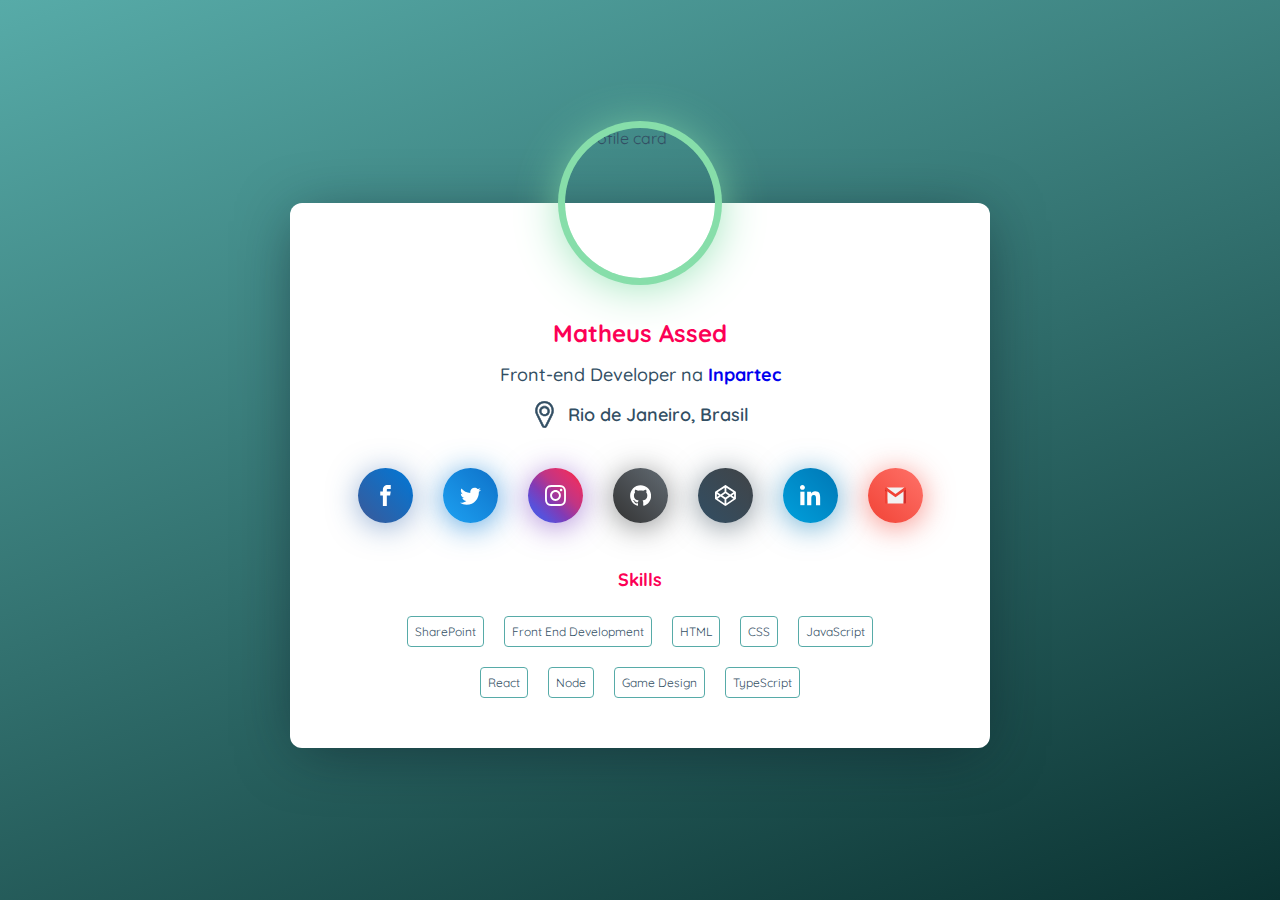
==== commit 758d8b26: "Update index.html" ====
--- a/index.html
+++ b/index.html
@@ -24,7 +24,7 @@
 
 	    <div class="profile-card__cnt js-profile-cnt">
 	      <div class="profile-card__name">Matheus Assed</div>
-	      <div class="profile-card__txt">Front-end Developer na <strong>Inpartec</strong></div>
+		    <div class="profile-card__txt">Front-end Developer na <strong><a target="_blank" href="https://inpartec.com.br/">Inpartec</a></strong></div>
 	      <div class="profile-card-loc">
 		<span class="profile-card-loc__icon">
 		  <svg class="icon"><use xlink:href="#icon-location"></use></svg>
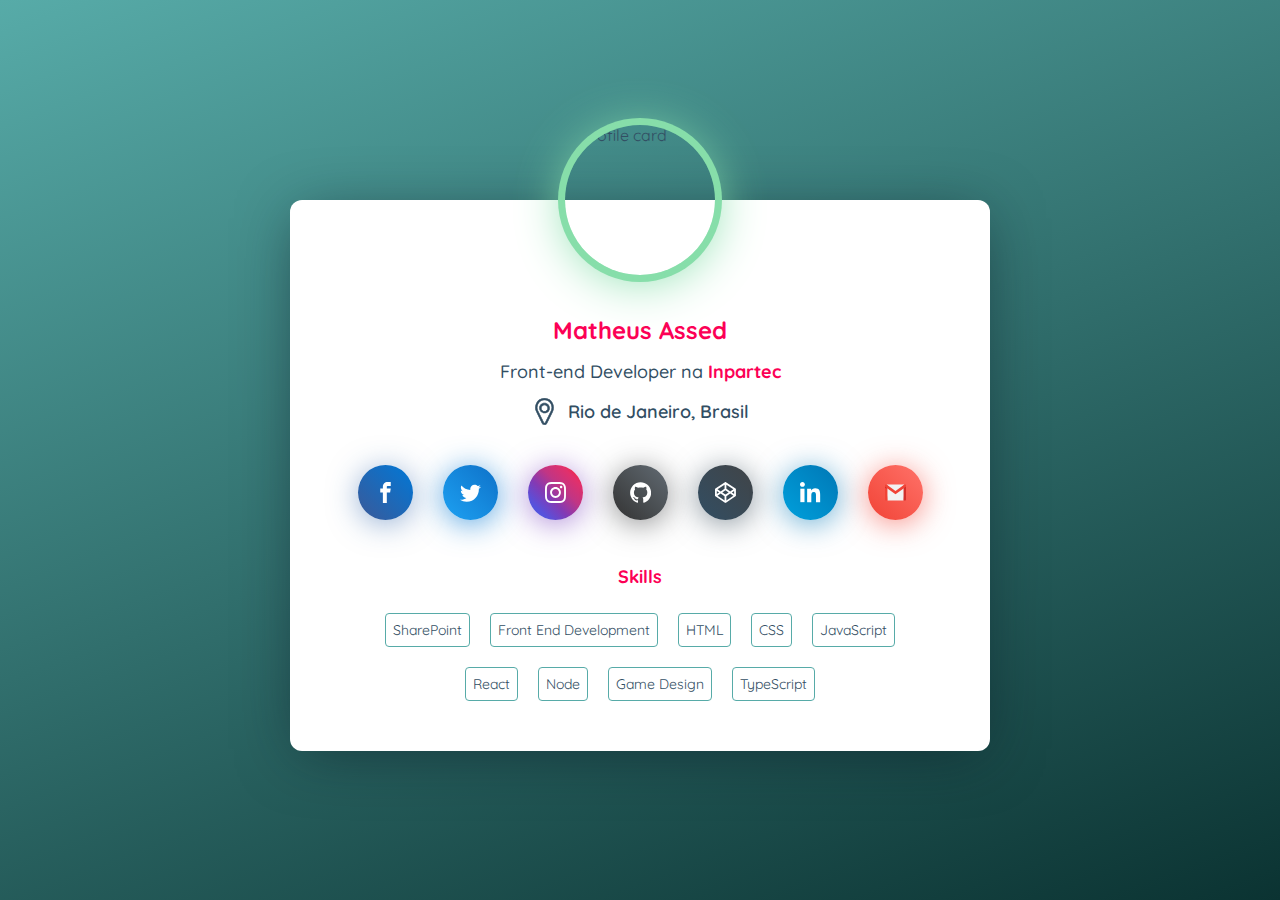
==== commit bbf86824: "Update index.html" ====
--- a/index.html
+++ b/index.html
@@ -19,7 +19,7 @@
 	<div class="wrapper">
 	  <div class="profile-card js-profile-card">
 	    <div class="profile-card__img">
-	      <img src="https://i.imgur.com/CRNBzxI.jpg" alt="profile card">
+	      <img src="https://i.imgur.com/4OYT2Eh.jpg" alt="profile card">
 	    </div>
 
 	    <div class="profile-card__cnt js-profile-cnt">
--- a/style/style.css
+++ b/style/style.css
@@ -18,8 +18,10 @@
   display: none;
 }
 
-a, a:hover {
+a, a:hover, a:visited {
   text-decoration: none;
+  cursor: pointer;
+  color: #FC0055;
 }
 
 .icon {
@@ -173,7 +175,7 @@
   border-radius: 50%;
   align-items: center;
   justify-content: center;
-  color: #fff;
+  color: #fff !important;
   background: #405de6;
   box-shadow: 0px 7px 30px rgba(43, 98, 169, 0.5);
   position: relative;
@@ -248,12 +250,12 @@
   justify-content: center;
   align-items: center;
   flex-wrap: wrap;
-  max-width: 80%;
+  max-width: 90%;
 }
 .profile-card .skills ul li {
   border: 1px solid #57ABA8;
   border-radius: 4px;
-  font-size: 12px;
+  font-size: 14px;
   margin: 10px;
   padding: 7px;
 }
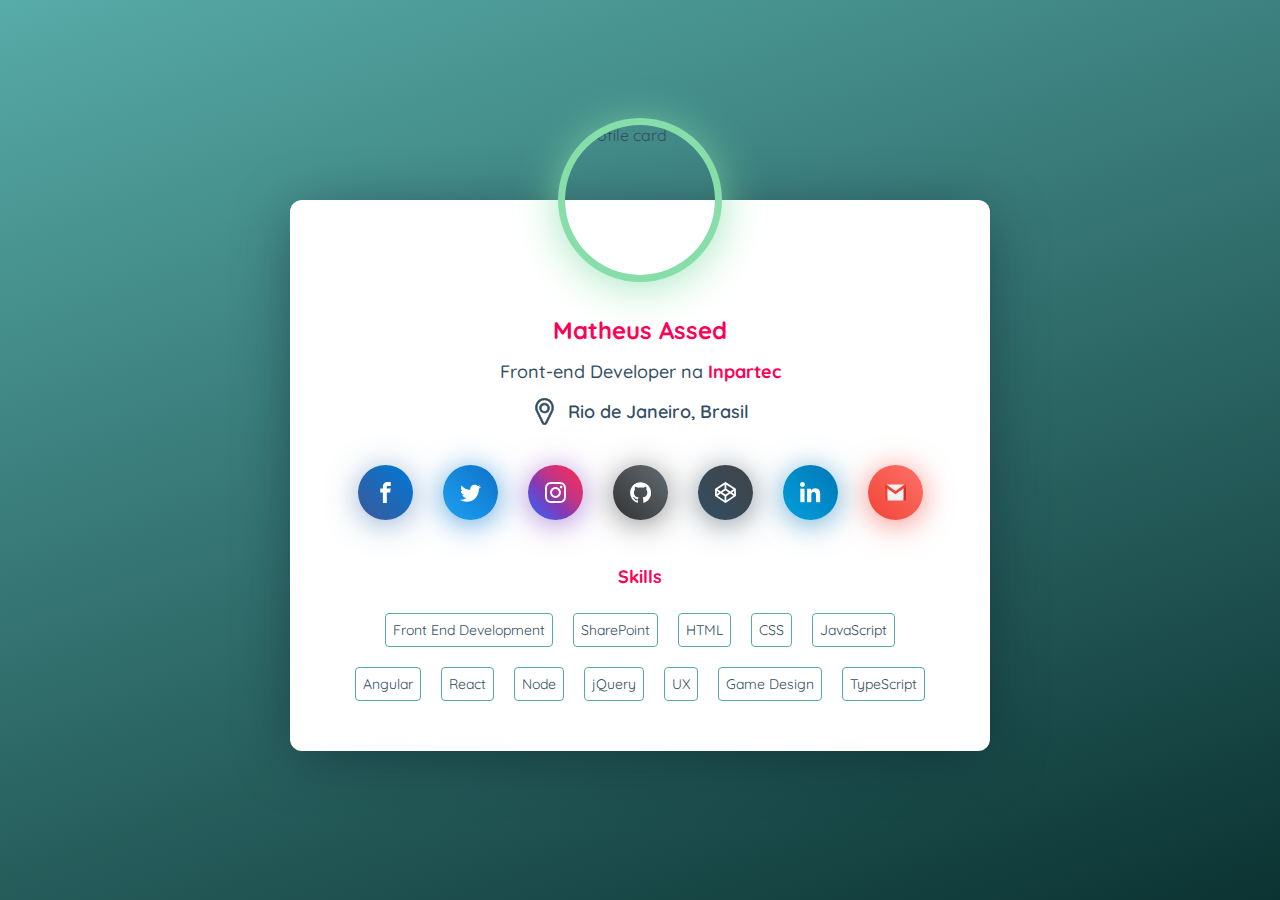
==== commit b349a64b: "Update index.html" ====
--- a/index.html
+++ b/index.html
@@ -83,17 +83,20 @@
 	      <div class="skills">
 		<h6>Skills</h6>
 		<ul>
+		  <li>Front End Development</li>
 		  <li>SharePoint</li>
-		  <li>Front End Development</li>
 		  <li>HTML</li>
 		  <li>CSS</li>
 		  <li>JavaScript</li>
+		  <li>Angular</li>
 		  <li>React</li>
 		  <li>Node</li>
+		  <li>jQuery</li>
+		  <li>UX</li>
 		  <li>Game Design</li>
 		  <li>TypeScript</li>
 		</ul>
-		    </div>
+	    	</div>
 	    </div>
 	  </div>
 
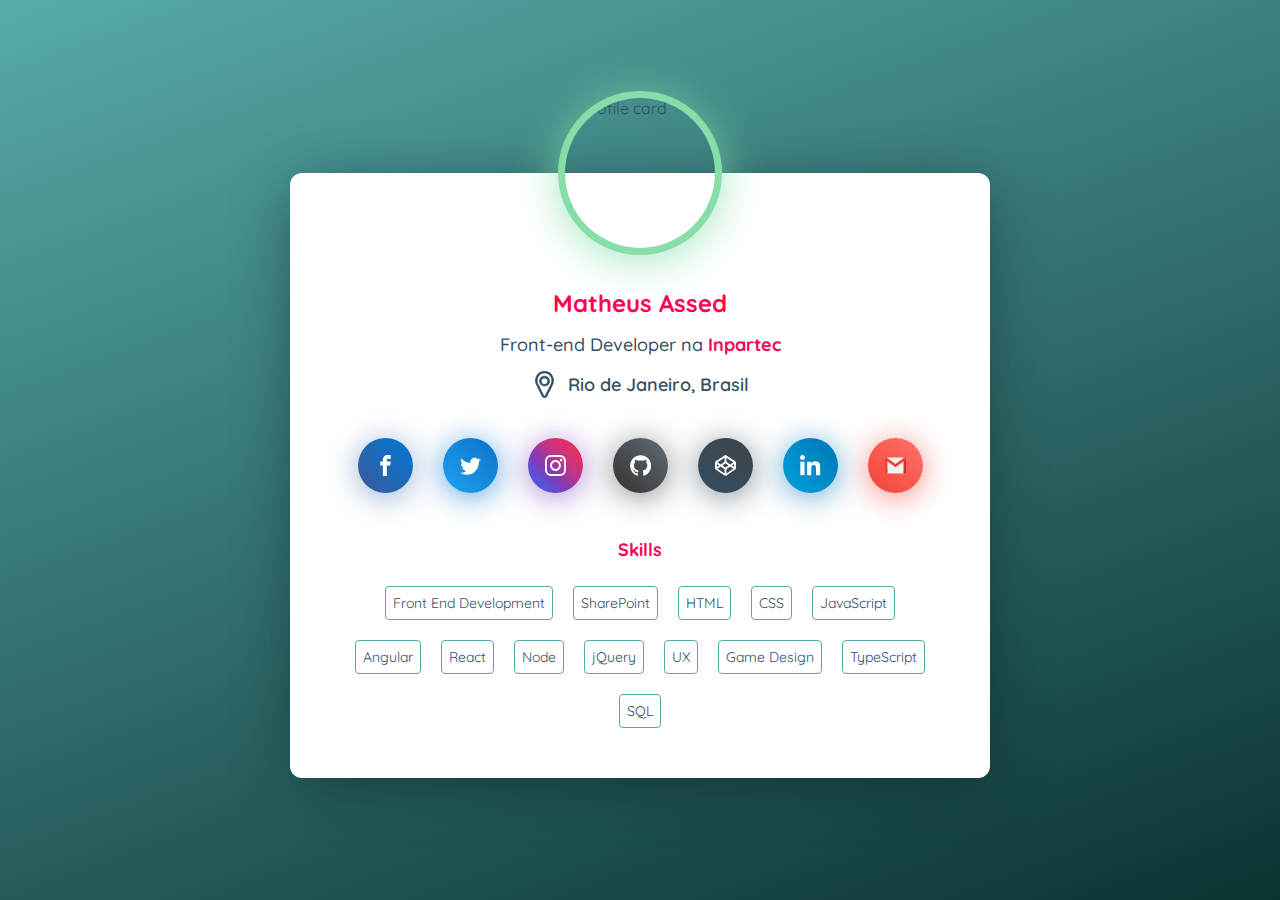
==== commit b19a7ba2: "Update index.html" ====
--- a/index.html
+++ b/index.html
@@ -95,6 +95,7 @@
 		  <li>UX</li>
 		  <li>Game Design</li>
 		  <li>TypeScript</li>
+		  <li>SQL</li>
 		</ul>
 	    	</div>
 	    </div>
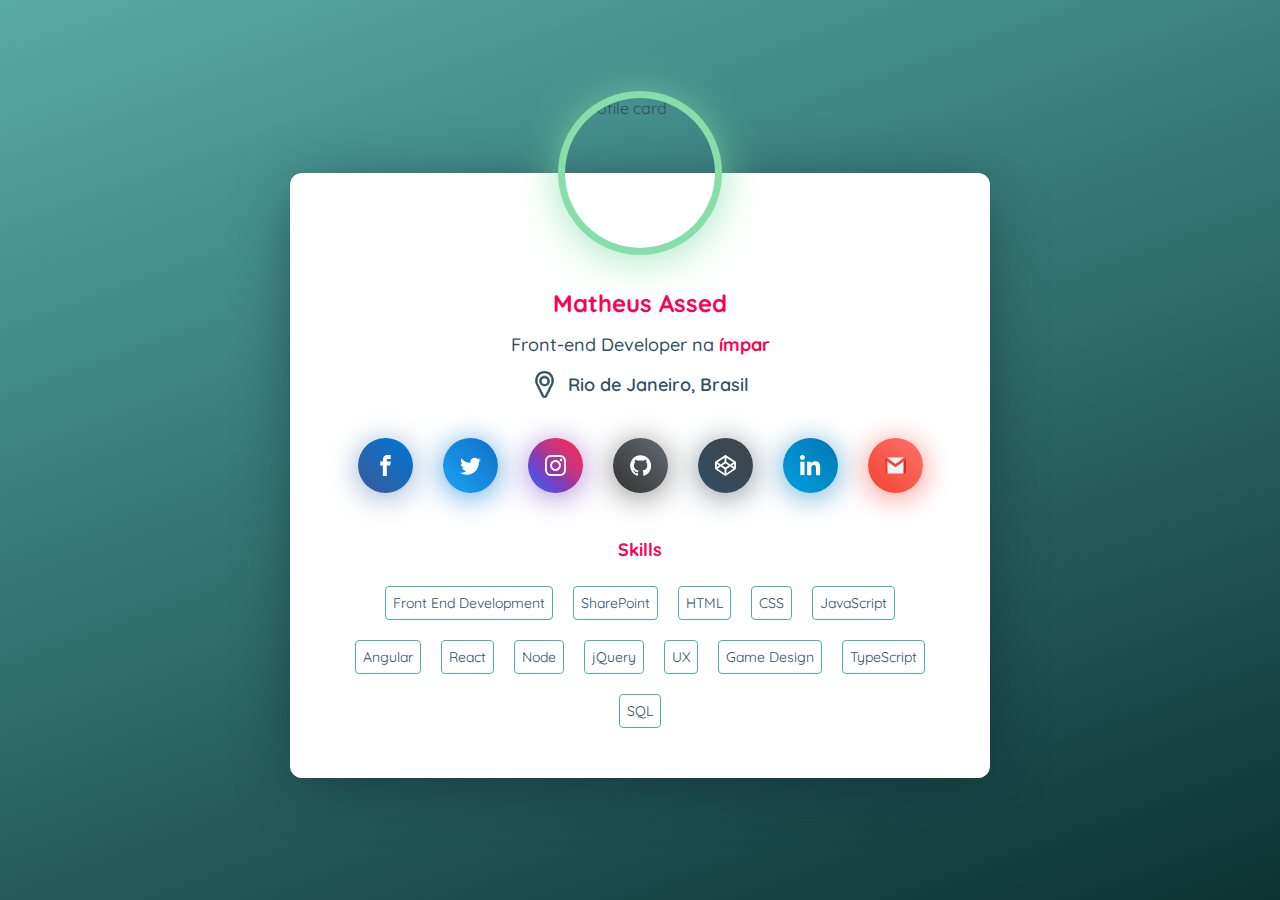
==== commit bc9617ae: "Atualizando nome da empresa" ====
--- a/index.html
+++ b/index.html
@@ -4,6 +4,13 @@
 	<meta charset="utf-8">
 	<meta http-equiv="X-UA-Compatible" content="IE=edge">
 	<meta name="viewport" content="width=device-width, initial-scale=1.0">
+  	<meta name="description" content="Olá, sou o Matheus Assed e trabalho com desenvolvimento web, faço seu site/aplicação web com qualidade, sem enrolação e com um preço abaixo do habitual no mercado. Solicite um orçamento!">
+	<meta name="keywords" content="desenvolvimento, web, desenvolvimento web, matheus, assed, matheus assed, freelance, freelancer, freela, webdesign, website, site, criação de site, web development, react, html, css, js, javascript, hospedagem, e-mail, profissional, domínio, site, internet">
+	<meta property="og:type" content="website"/>
+	<meta property="og:title" content="Matheus Assed - Desenvolvimento Web"/>
+	<meta property="og:description" content="Olá, sou o Matheus Assed e trabalho com desenvolvimento web, faço seu site/aplicação web com qualidade, sem enrolação e com um preço abaixo do habitual no mercado. Solicite um orçamento!"/>
+	<meta property="og:url" content=https://assed.vercel.app"/>
+	<meta property="og:image" content="https://i.imgur.com/4OYT2Eh.jpg"/>
 
 	<!--Titulo-->
 	<title>Matheus Assed</title>
@@ -24,7 +31,7 @@
 
 	    <div class="profile-card__cnt js-profile-cnt">
 	      <div class="profile-card__name">Matheus Assed</div>
-		    <div class="profile-card__txt">Front-end Developer na <strong><a target="_blank" href="https://inpartec.com.br/">Inpartec</a></strong></div>
+		    <div class="profile-card__txt">Front-end Developer na <strong><a target="_blank" href="https://inpartec.com.br/">ímpar</a></strong></div>
 	      <div class="profile-card-loc">
 		<span class="profile-card-loc__icon">
 		  <svg class="icon"><use xlink:href="#icon-location"></use></svg>
